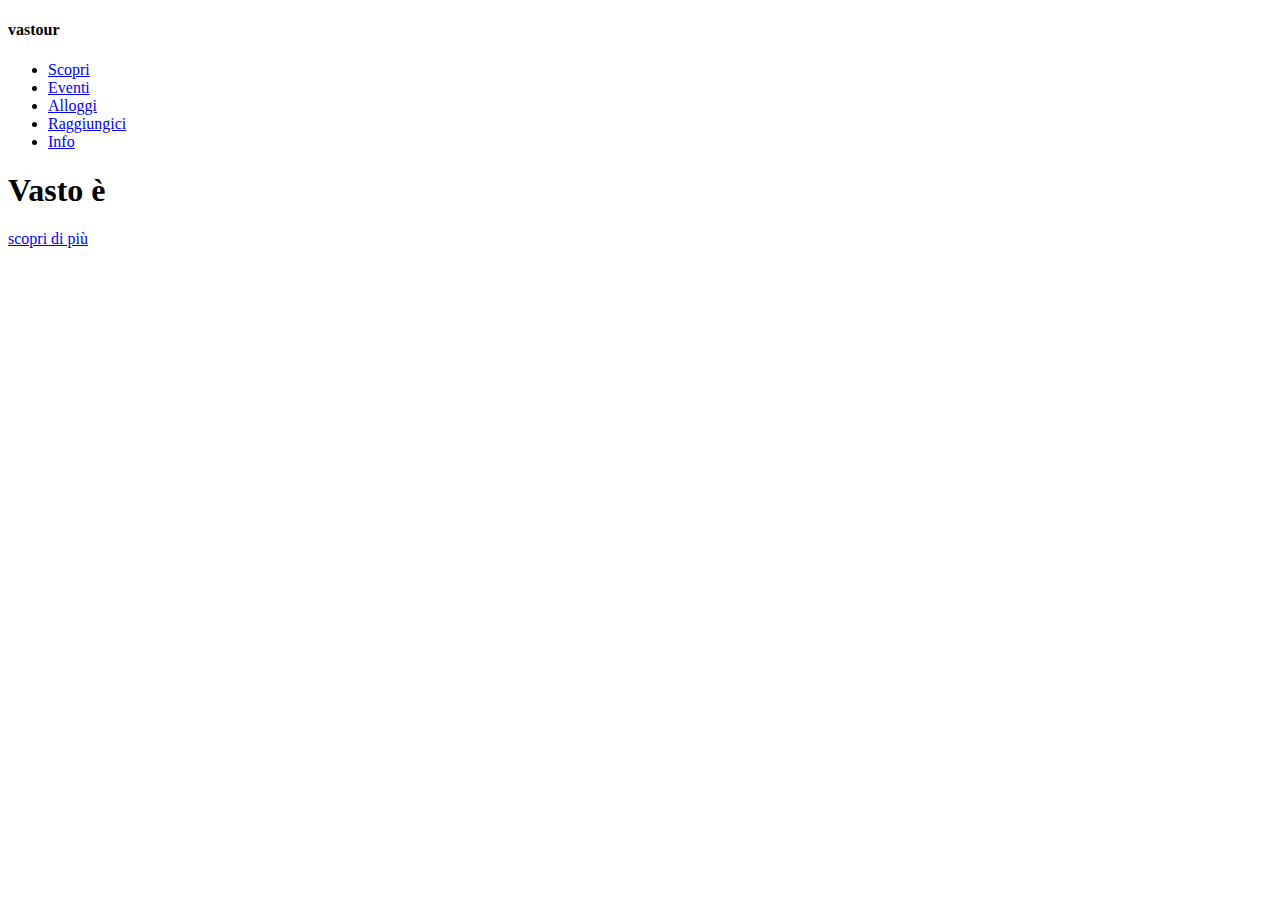
==== index.html @ 7dc6d38c "Add files via upload" ====
<!DOCTYPE html>
<html lang="en">

<head>
    <meta charset="UTF-8">
    <meta name="viewport" content="width=device-width, initial-scale=1.0">
    <meta http-equiv="X-UA-Compatible" content="ie=edge">
    <link rel="stylesheet" href="stile.css">
    <link rel="preconnect" href="https://fonts.gstatic.com">
    <link href="https://fonts.googleapis.com/css2?family=Poppins:wght@700&family=Roboto:wght@300;900&display=swap" rel="stylesheet">
    <title>Benvenutə a Vasto – Turismo a Vasto</title>
</head>

<body class="body_main">
    <div class="digia">
        <header>
            <nav class="nav">
                <div class="logo">
                    <h4>vastour</h4>
                </div>
                <ul class="nav_links">
                    <li>
                        <a href="scopri.html" class="nav_item">Scopri</a>
                    </li>
                    <li>
                        <a href="eventi.html " class="nav_item ">Eventi</a>
                    </li>
                    <li>
                        <a href="alloggi.html " class="nav_item ">Alloggi</a>
                    </li>
                    <li>
                        <a href="raggiungici.html " class="nav_item ">Raggiungici</a>
                    </li>
                    <li>
                        <a href="info.html " class="nav_item ">Info</a>
                    </li>
                </ul>
                <div class="burger ">
                    <div class="line1 "></div>
                    <div class="line2 "></div>
                    <div class="line3 "></div>
                </div>
            </nav>
        </header>

        <main>
            <div class="hero">
                <div class="container">
                    <div class="main_heading">
                        <h1 class="title">Vasto è <span class="txt-rotate" data-period="2000" data-rotate='["meravigliosa","stupenda","accogliente","magica", "romantica" ]'></span></h1>
                        <!----<h2 class="subtitle">Città di storia, cultura e ottimo cibo</h2>---->
                        <a href="scopri.html" class="button">scopri di pi&ugrave;</a>
                    </div>
                </div>
            </div>
        </main>
    </div>
    <script src="script.js "></script>
</body>

</html>
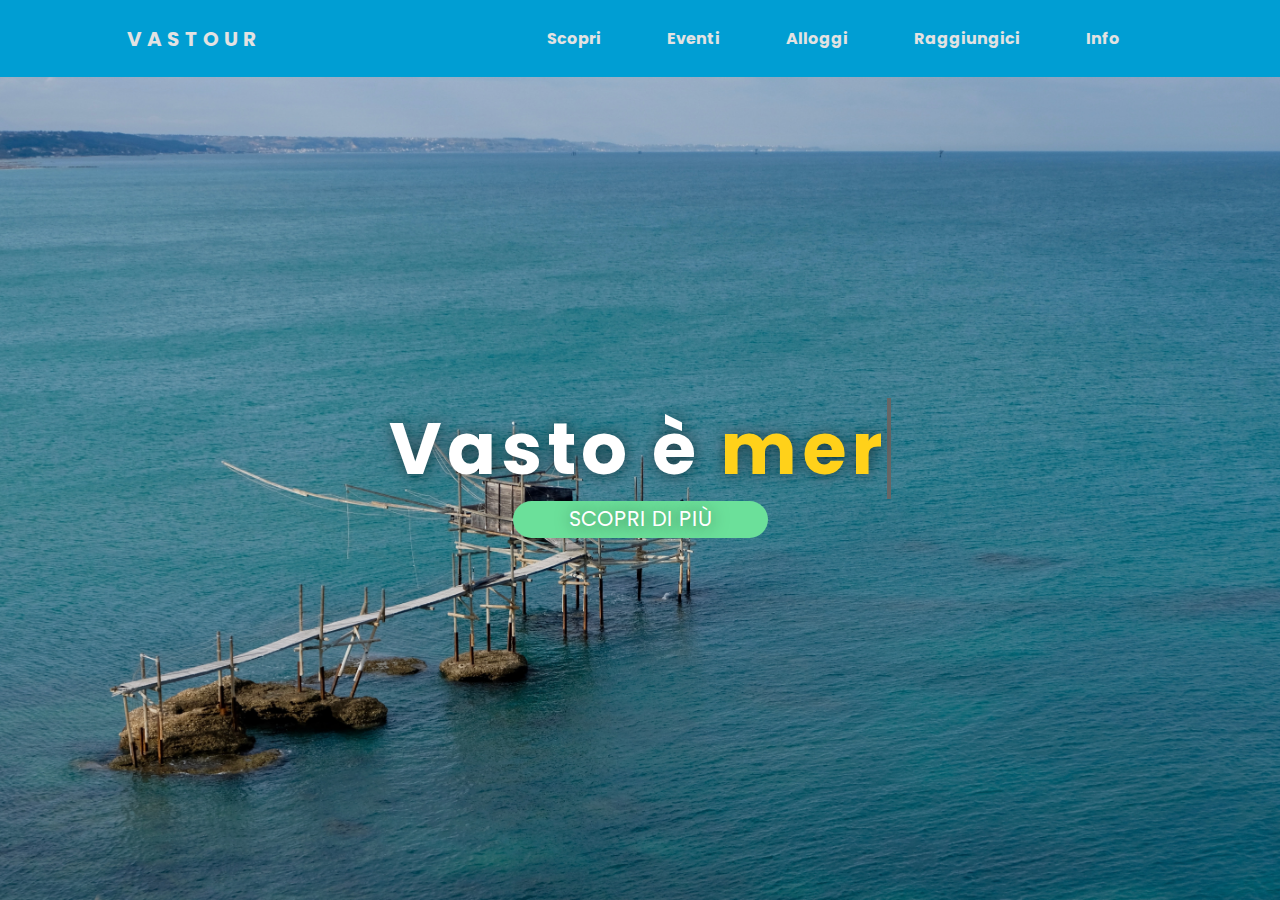
==== commit 3b8b65a8: "Update index.html" ====
--- a/index.html
+++ b/index.html
@@ -14,7 +14,7 @@
 <body class="body_main">
     <div class="digia">
         <header>
-            <nav class="nav">
+            <nav class="page1">
                 <div class="logo">
                     <h4>vastour</h4>
                 </div>
@@ -58,4 +58,4 @@
     <script src="script.js "></script>
 </body>
 
-</html>+</html>
--- a/stile.css
+++ b/stile.css
@@ -0,0 +1,399 @@
+* {
+    margin: 0px;
+    padding: 0px;
+    box-sizing: border-box;
+}
+
+body {
+    font-family: 'Poppins', sans-serif;
+}
+
+.body_main {
+    background: url(/images/ilenia-f-yhdwny9TUA4-unsplash.jpg) no-repeat center center/cover;
+}
+
+
+/* Utility */
+
+.current {
+    background: #47b5da;
+    border-radius: 6px;
+}
+
+.digia {
+    height: 100vh;
+}
+
+
+/*navbar*/
+
+nav {
+    display: flex;
+    justify-content: space-around;
+    align-items: center;
+    /* min-height: 8vh; */
+    background-color: #009ed3;
+    overflow: hidden;
+    position: relative;
+}
+
+.logo {
+    position: relative;
+    color: rgb(226, 226, 226);
+    text-transform: uppercase;
+    letter-spacing: 5px;
+    font-size: 20px;
+}
+
+.vastour {
+    text-decoration: none;
+    color: rgb(226, 226, 226);
+}
+
+.nav_links {
+    display: flex;
+    justify-content: space-around;
+    width: 50%;
+    z-index: 2;
+}
+
+.nav_links li {
+    list-style: none;
+    display: flex;
+    align-items: center;
+    padding: 1.2rem 10px;
+}
+
+.nav_links a {
+    color: rgb(226, 226, 226);
+    text-decoration: none;
+    font-weight: bold;
+}
+
+.nav_links li a {
+    transition: all 0.3s ease 0s;
+    padding: 7px 13px;
+    border-radius: 6px;
+}
+
+.nav_links li a:hover {
+    background-color: #47b5da;
+}
+
+.burger {
+    display: none;
+    cursor: pointer;
+}
+
+.burger div {
+    width: 25px;
+    height: 3px;
+    background-color: rgb(226, 226, 226);
+    margin: 5px;
+    transition: all 0.4s ease;
+}
+
+@media screen and (max-width:768px) {
+    body {
+        overflow-x: hidden;
+    }
+    nav {
+        position: fixed;
+        top: 0;
+        left: 0;
+        width: 100%;
+        min-height: 8vh;
+    }
+    .nav_links {
+        position: fixed;
+        right: 0px;
+        height: 95%;
+        /*full screen ÃƒÂ¨ 92vh*/
+        top: 8vh;
+        background-color: #009ed3;
+        display: flex;
+        flex-direction: column;
+        align-items: center;
+        width: 100%;
+        transform: translateX(100%);
+        /*sposta la navbar completamente fuori dallo schermo*/
+        transition: transform 0.3s ease-in;
+    }
+    .nav_links li {
+        opacity: 0;
+        font-size: 1.5rem;
+    }
+    .burger {
+        display: block;
+    }
+}
+
+.nav_active {
+    transform: translateX(0%);
+}
+
+@keyframes navLinkFade {
+    from {
+        opacity: 0;
+        transform: translateX(50px);
+    }
+    to {
+        opacity: 1;
+        transform: translateX(0px);
+    }
+}
+
+.toggle .line1 {
+    transform: rotate(-45deg) translate(-5px, 6px);
+}
+
+.toggle .line2 {
+    opacity: 0;
+}
+
+.toggle .line3 {
+    transform: rotate(+45deg) translate(-5px, -6px);
+}
+
+.hero {
+    width: 100%;
+    padding-top: 21rem;
+    background-size: cover;
+    display: flex;
+    align-items: center;
+    position: relative;
+    text-align: center;
+    z-index: 0;
+    justify-content: center;
+}
+
+.hero::before {
+    content: '';
+    position: absolute;
+    top: 0;
+    left: 0;
+    width: inherit;
+    height: inherit;
+    /*background-color: #7ccfe9a9;*/
+    z-index: -1;
+}
+
+
+/*first page*/
+
+.container {
+    display: flex;
+    align-items: center;
+    position: relative;
+}
+
+.main_heading {
+    color: white;
+    line-height: 1;
+    text-shadow: 1px 1px 1rem rgba(0, 0, 0, 0.5);
+    margin-bottom: 2.5rem;
+}
+
+.title {
+    font-size: 4.5rem;
+    letter-spacing: 5px;
+}
+
+.subtitle {
+    font-size: 2.5rem;
+}
+
+
+/*"Viaggia con noi"*/
+
+.button {
+    display: inline-block;
+    color: white;
+    font-size: 1.3rem;
+    text-transform: uppercase;
+    padding: 0.5rem 3.5rem;
+    border: none;
+    border-radius: 10rem;
+    background-color: rgb(107, 224, 154);
+    text-decoration: none;
+}
+
+a.button {
+    margin-top: 1rem;
+}
+
+.button:hover {
+    transition: all 0.3s ease 0s;
+    background-color: rgb(36, 212, 103);
+    transform: scale(1.05);
+}
+
+
+/*content*/
+
+.scopri {
+    background: url(/images/vasto2.jpg) no-repeat center center/cover;
+    height: 50vh;
+    display: flex;
+    align-items: flex-end;
+    justify-content: center;
+}
+
+.content_text {
+    /* background-color: rgba(0, 107, 173, 0.705); */
+    text-align: right;
+    padding: 1rem;
+}
+
+.content_text h4 {
+    color: rgb(0, 0, 0);
+    font-size: 4.5rem;
+    letter-spacing: 5px;
+    margin-right: 40vh;
+    margin-bottom: 20vh;
+}
+
+
+/*grid*/
+
+.wrapper {
+    margin-left: 10%;
+    margin-right: 10%;
+    margin-top: 30px;
+    margin-bottom: 30px;
+    display: grid;
+    column-gap: 3em;
+    row-gap: 2em;
+    grid-template-columns: repeat(3, 1fr);
+}
+
+.box {
+    background-color: rgb(211, 233, 233);
+    border-radius: 15px;
+    padding: 1.2em;
+}
+
+.span-2 {
+    grid-column: span 2;
+}
+
+.box h5 {
+    font-size: 1.5rem;
+    text-align: center;
+}
+
+.box p {
+    font-family: 'Montserrat', sans-serif;
+}
+
+.box img {
+    border-radius: 15px;
+    max-width: 100%;
+    height: auto;
+}
+
+.img {
+    display: flex;
+    align-items: center;
+}
+
+@media (max-width: 768px) {
+    .wrapper {
+        grid-template-columns: 1fr;
+        padding-top: 3.5rem;
+    }
+    .span-2 {
+        grid-column: 1;
+    }
+}
+
+
+/* content*/
+
+.content {
+    background-color: lightgrey;
+}
+
+
+/*footer*/
+
+.footer-main {
+    background-color: rgb(44, 102, 156);
+    padding: 45px 50px;
+    width: 100%;
+    text-align: left;
+    box-shadow: 0 1px 1px 0 rgba(0, 0, 0, 0.12);
+    box-sizing: border-box;
+}
+
+.footer-main .footer-left p {
+    color: #cdd2d8;
+    font-size: 14px;
+    margin: 0;
+}
+
+
+/*link dei footer*/
+
+.footer-main p.footer-links {
+    font-size: 18px;
+    font-weight: bold;
+    color: #edf0f3;
+    margin: 0 0 10px;
+    padding: 0;
+    transition: ease .25s;
+}
+
+.footer-main p.footer-links a {
+    display: inline-block;
+    line-height: 1.8;
+    text-decoration: none;
+    color: inherit;
+    transition: ease .25s;
+    margin-right: 1rem;
+}
+
+.footer-main .footer-right {
+    float: right;
+    margin-top: 6px;
+    max-width: 180px;
+}
+
+.footer-main .footer-right a {
+    display: inline-block;
+    width: 35px;
+    height: 35px;
+    background-color: #082f47;
+    border-radius: 8px;
+    font-size: 20px;
+    color: #edf0f3;
+    text-align: center;
+    line-height: 35px;
+    margin-left: 3px;
+    transition: all .25s;
+}
+
+.footer-main .footer-right a:hover {
+    transform: scale(1.1);
+    -webkit-transform: scale(1.1);
+}
+
+.footer-main p.footer-links a:hover {
+    text-decoration: none;
+    opacity: 0.7;
+    /* transform: scale(1.1); */
+}
+
+@media (max-width: 768px) {
+    .footer-main .footer-left,
+    .footer-main .footer-right {
+        text-align: center;
+    }
+    .footer-main .footer-right {
+        float: none;
+        margin: 0 auto 20px;
+    }
+    .footer-main .footer-left p.footer-links {
+        line-height: 1.8;
+    }
+}
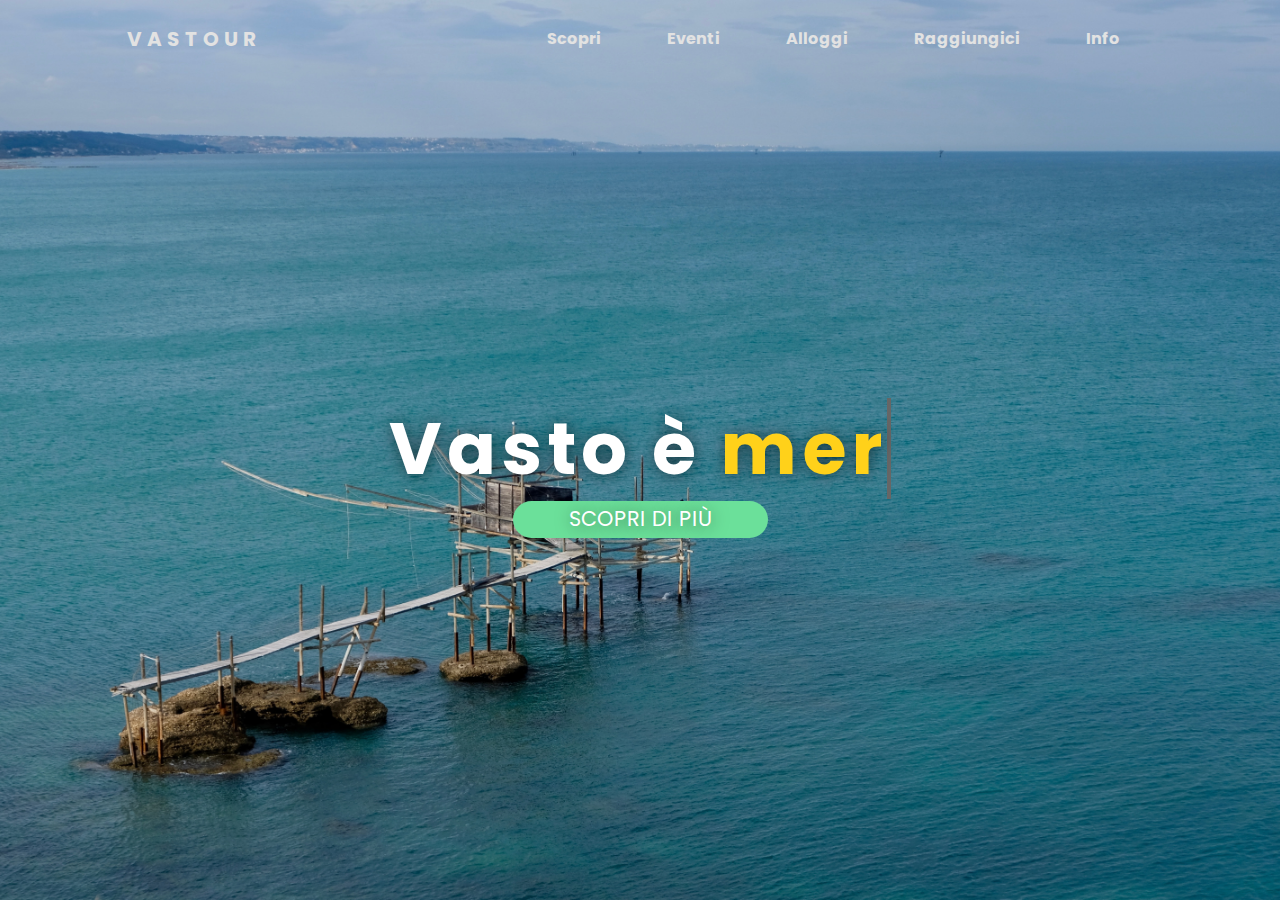
==== commit d9d85131: "Update index.html" ====
--- a/index.html
+++ b/index.html
@@ -8,7 +8,7 @@
     <link rel="stylesheet" href="stile.css">
     <link rel="preconnect" href="https://fonts.gstatic.com">
     <link href="https://fonts.googleapis.com/css2?family=Poppins:wght@700&family=Roboto:wght@300;900&display=swap" rel="stylesheet">
-    <title>Benvenutə a Vasto – Turismo a Vasto</title>
+    <title>Benvenutə a Vasto – Vastour</title>
 </head>
 
 <body class="body_main">
@@ -16,7 +16,7 @@
         <header>
             <nav class="page1">
                 <div class="logo">
-                    <h4>vastour</h4>
+                    <h4>Vastour</h4>
                 </div>
                 <ul class="nav_links">
                     <li>
--- a/stile.css
+++ b/stile.css
@@ -35,6 +35,10 @@
     background-color: #009ed3;
     overflow: hidden;
     position: relative;
+}
+
+.page1 {
+    background: none;
 }
 
 .logo {
@@ -239,18 +243,68 @@
     justify-content: center;
 }
 
+.eventi {
+    background: url(/images/alexander-popov-hTv8aaPziOQ-unsplash.jpg) no-repeat center center/cover;
+    height: 50vh;
+    display: flex;
+    align-items: flex-end;
+    justify-content: center;
+}
+
+.alloggi {
+    background: url(/images/marten-bjork-n_IKQDCyrG0-unsplash.jpg) no-repeat center center/cover;
+    height: 50vh;
+    display: flex;
+    align-items: flex-end;
+    justify-content: center;
+}
+
 .content_text {
-    /* background-color: rgba(0, 107, 173, 0.705); */
+    /* background-color: rgba(50, 143, 201, 0.404); */
     text-align: right;
     padding: 1rem;
+    border-radius: 1rem 1rem 0rem 0rem;
 }
 
 .content_text h4 {
-    color: rgb(0, 0, 0);
+    color: rgb(44, 102, 156);
     font-size: 4.5rem;
     letter-spacing: 5px;
     margin-right: 40vh;
     margin-bottom: 20vh;
+    text-shadow: 2px 2px rgb(0, 17, 114);
+}
+
+.two h4 {
+    color: white;
+    font-size: 4.5rem;
+    letter-spacing: 5px;
+    margin-right: 40vh;
+    margin-bottom: 20vh;
+    text-shadow: 2px 2px black;
+}
+
+.prenota {
+    background-color: rgb(85, 96, 163);
+    color: white;
+    padding: 1vh;
+    border-radius: 1rem;
+    justify-content: center;
+    font-family: 'Poppins', sans-serif;
+    border: none;
+    margin-top: 1rem;
+}
+
+.prenota:hover {
+    background-color: rgb(0, 17, 114);
+    color: white;
+    padding: 1vh;
+    border-radius: 1rem;
+    justify-content: center;
+    font-family: 'Poppins', sans-serif;
+    border: none;
+    transition: all 0.3s ease 0s;
+    transform: scale(1.05);
 }
 
 
